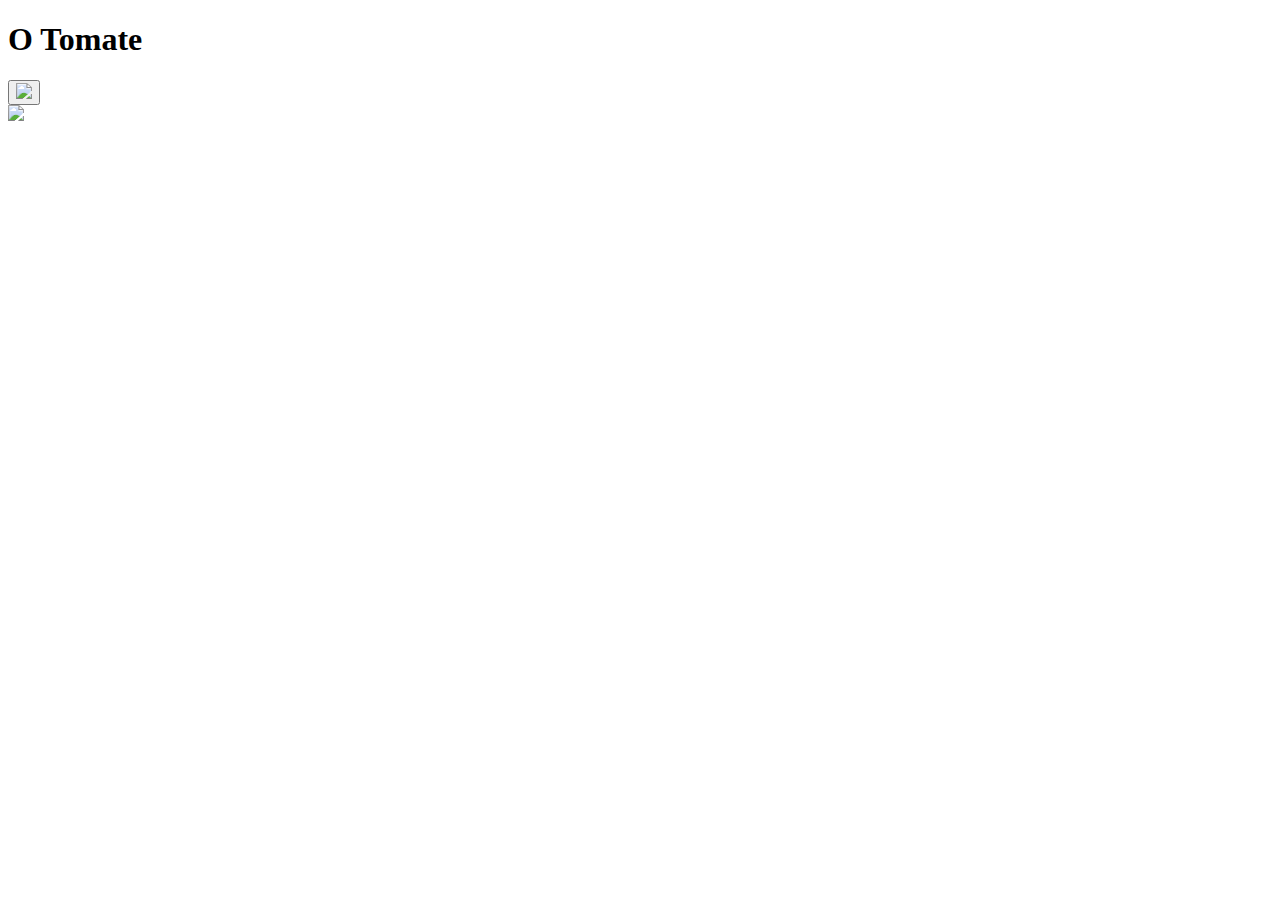
==== index.html @ ac5dba63 "Add files via upload" ====
<!DOCTYPE html>

<html>
<head>
  <meta http-equiv="CONTENT-TYPE" content="text/html; charset=UTF-8">
  <link rel="stylesheet" href="./Inicio/Inicio.css">
  
  <title>Projeto Agrinho</title>
</head>
<body>
  <div class="cabeçalho">

    <h1><strong>O Tomate</strong></h1>

    <div class="back" id="back">
      <div class="front"></div>
    </div>
   
  </div>

  <div class="jogo">
      <div>
        <button class="botão">
          <a href="./texto2/texto2.html">
            <img src="/home/Aluno/Área de Trabalho/Projeto Agrinho (cópia 1)/play.png" class="play"> 
          </a>
        </button>
      
      </div>
      
      <img src="/home/Aluno/Área de Trabalho/Projeto Agrinho (cópia 1)/Veiculos/colheitadeira.gif" class="colheitadeira">

  </div>
  <script src="tomate.js"></script>

</body>
</html>
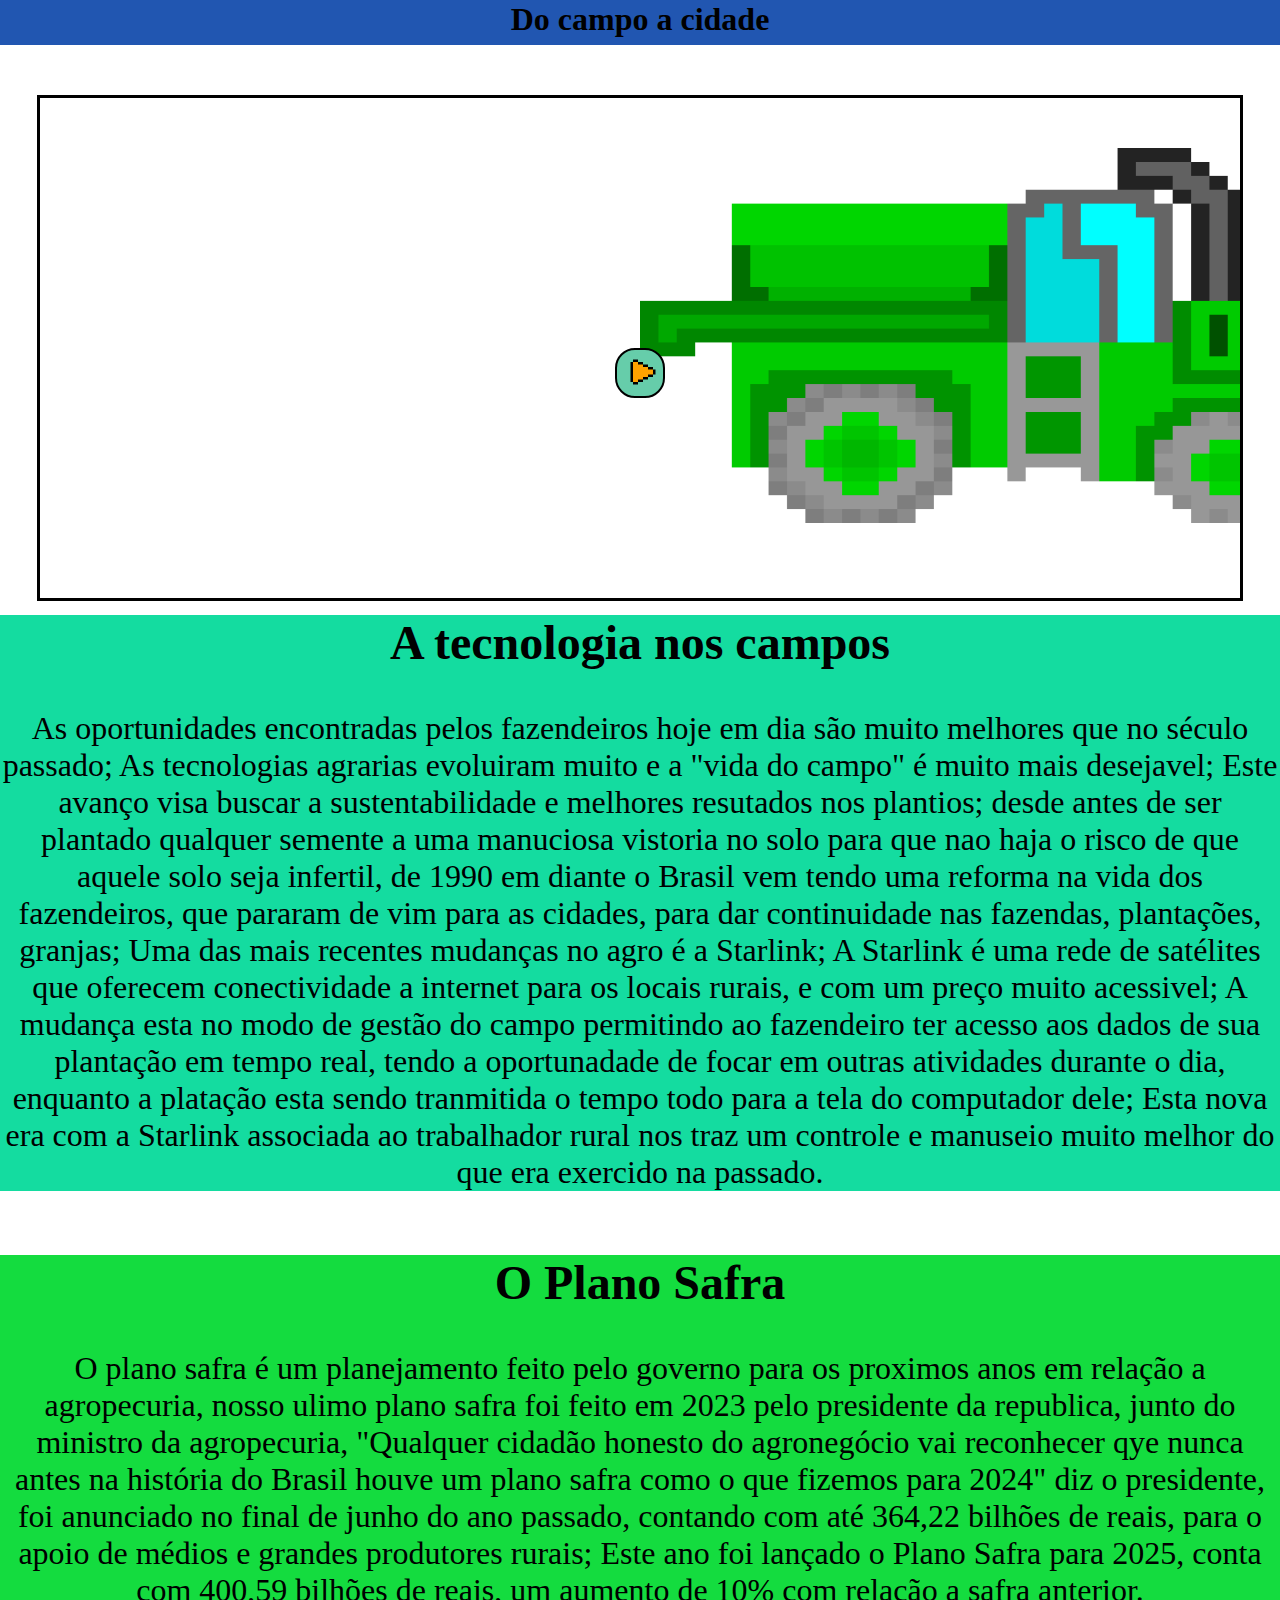
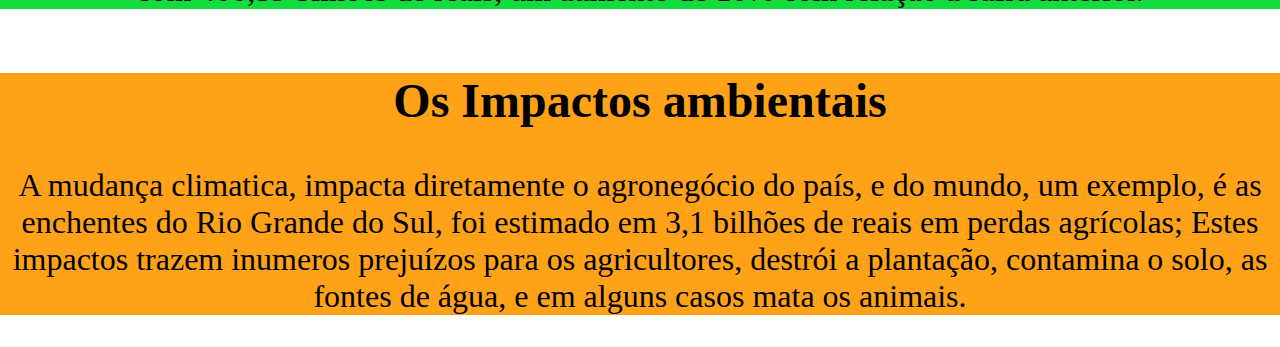
==== commit 06d5903a: "Rename 1.1/index.html to index.html" ====
--- a/index.html
+++ b/index.html
@@ -3,35 +3,49 @@
 <html>
 <head>
   <meta http-equiv="CONTENT-TYPE" content="text/html; charset=UTF-8">
-  <link rel="stylesheet" href="./Inicio/Inicio.css">
+  <link rel="stylesheet" href="/1.1/Inicio.css">
   
   <title>Projeto Agrinho</title>
 </head>
 <body>
-  <div class="cabeçalho">
-
-    <h1><strong>O Tomate</strong></h1>
-
-    <div class="back" id="back">
-      <div class="front"></div>
-    </div>
-   
+  
+  <div class="cabeçalho1">
+    <h1><strong>Do campo a cidade</strong></h1>
   </div>
 
   <div class="jogo">
       <div>
         <button class="botão">
-          <a href="./texto2/texto2.html">
-            <img src="/home/Aluno/Área de Trabalho/Projeto Agrinho (cópia 1)/play.png" class="play"> 
+          <a href="/1.1/texto2.html">
+            <img src="/Cenario/play.png" class="play"> 
           </a>
         </button>
       
       </div>
       
-      <img src="/home/Aluno/Área de Trabalho/Projeto Agrinho (cópia 1)/Veiculos/colheitadeira.gif" class="colheitadeira">
+      <img src="/Veiculos/colheitadeira.gif" class="colheitadeira">
 
   </div>
-  <script src="tomate.js"></script>
+
+  <div>
+    <div class="texto1">
+    <h2>A tecnologia nos campos</h2>
+
+    <p>As oportunidades encontradas pelos fazendeiros hoje em dia são muito melhores que no século passado; As tecnologias agrarias evoluiram muito e a "vida do campo" é muito mais desejavel; Este avanço visa buscar a sustentabilidade e melhores resutados nos plantios; desde antes de ser plantado qualquer semente a uma manuciosa vistoria no solo
+      para que nao haja o risco de que aquele solo seja infertil, de 1990 em diante o Brasil vem tendo uma reforma na vida dos fazendeiros, que pararam de vim para as cidades, para dar continuidade nas fazendas, plantações, granjas; Uma das mais recentes mudanças no agro é a Starlink; A Starlink é uma rede de satélites que oferecem conectividade a internet para os locais rurais, e com um preço  muito acessivel; A mudança esta no modo de gestão do campo permitindo ao fazendeiro ter acesso aos dados de sua plantação em tempo real, tendo a oportunadade de focar em outras atividades durante o dia, enquanto a platação esta sendo tranmitida o tempo todo para a tela do computador dele; Esta nova era com a Starlink associada ao trabalhador rural nos traz um controle e manuseio muito melhor do que era exercido na passado.
+    </p>
+  </div>
+  <div class="texto2">
+    <h2>O Plano Safra</h2>
+
+    <p>O plano safra é um planejamento feito pelo governo para os proximos anos em relação a agropecuria, nosso ulimo plano safra foi feito em 2023 pelo presidente da republica, junto do ministro da agropecuria, "Qualquer cidadão honesto do agronegócio  vai reconhecer qye nunca antes na história do Brasil houve um plano safra como o que fizemos para 2024" diz o presidente, foi anunciado no final de junho do ano passado, contando com até 364,22 bilhões de reais, para o apoio de médios e grandes produtores rurais; Este ano foi lançado o Plano Safra para 2025, conta com 400,59 bilhões de reais, um aumento de 10% com relação a safra anterior. </p>
+  </div>
+  <div class="texto3">
+    <h2>Os Impactos ambientais</h2>
+
+    <p>A mudança climatica, impacta diretamente o agronegócio do país, e do mundo, um exemplo, é as enchentes do Rio Grande do Sul, foi estimado em 3,1 bilhões de reais em perdas agrícolas; Estes impactos trazem inumeros prejuízos para os agricultores, destrói a plantação, contamina o solo, as fontes de água, e em alguns casos mata os animais.</p>
+  </div>
+  </div>
 
 </body>
 </html>
--- a/1.1/Inicio.css
+++ b/1.1/Inicio.css
@@ -0,0 +1,86 @@
+body{
+  margin: 0;
+  padding: 0;
+  align-items: center;
+  text-align: center;
+  display: flex;
+  flex-direction: column;
+}
+
+.cabeçalho1 {
+  width: 1365px; 
+  height: 45px;
+  background-color: #2156b1;
+  position: relative;
+}
+
+h1 {
+  color: rgb(0, 0, 0);
+  bottom: 20px;
+  position: relative;
+}
+.botão {
+  background-color: mediumaquamarine;
+  margin-block-start: 250px;
+  border: 2px solid;
+  border-radius: 20px;
+  width: 50px;
+  height: 50px;
+  position: relative;
+  cursor: pointer;
+  z-index: 1;
+}
+
+.texto1 {
+  margin-top: 5%;
+  background-color: rgb(20, 220, 160);
+  color: black;
+  font-size: 200%;
+}
+.texto2 {
+  margin-top: 5%;
+  background-color: rgb(20, 220, 63);
+  color: black;
+  font-size: 200%;
+}
+.texto3 {
+  margin-top: 5%;
+  background-color: rgb(255, 162, 23);
+  color: black;
+  font-size: 200%;
+}
+.jogo {
+  position: relative;
+  border: 3px solid;
+  width: 1200px;
+  height: 500px;
+  top: 50px;
+  margin-left: 0;
+  overflow: hidden;
+  background-image: url("/Cenarios/FundoUm.png");
+  background-size: 100% 100%;
+}
+.play {
+  width: 40px;
+  height: 40px;
+}
+.colheitadeira {
+  position: absolute;
+  top: 10%;
+  width: 75%;
+  height: 75%;
+  
+
+  animation: colheitadeira 10s infinite ease-in-out;
+}
+
+@keyframes colheitadeira {
+  from {
+    left: -75%;
+  }
+
+  to {
+    left: 100%;
+  }
+}
+
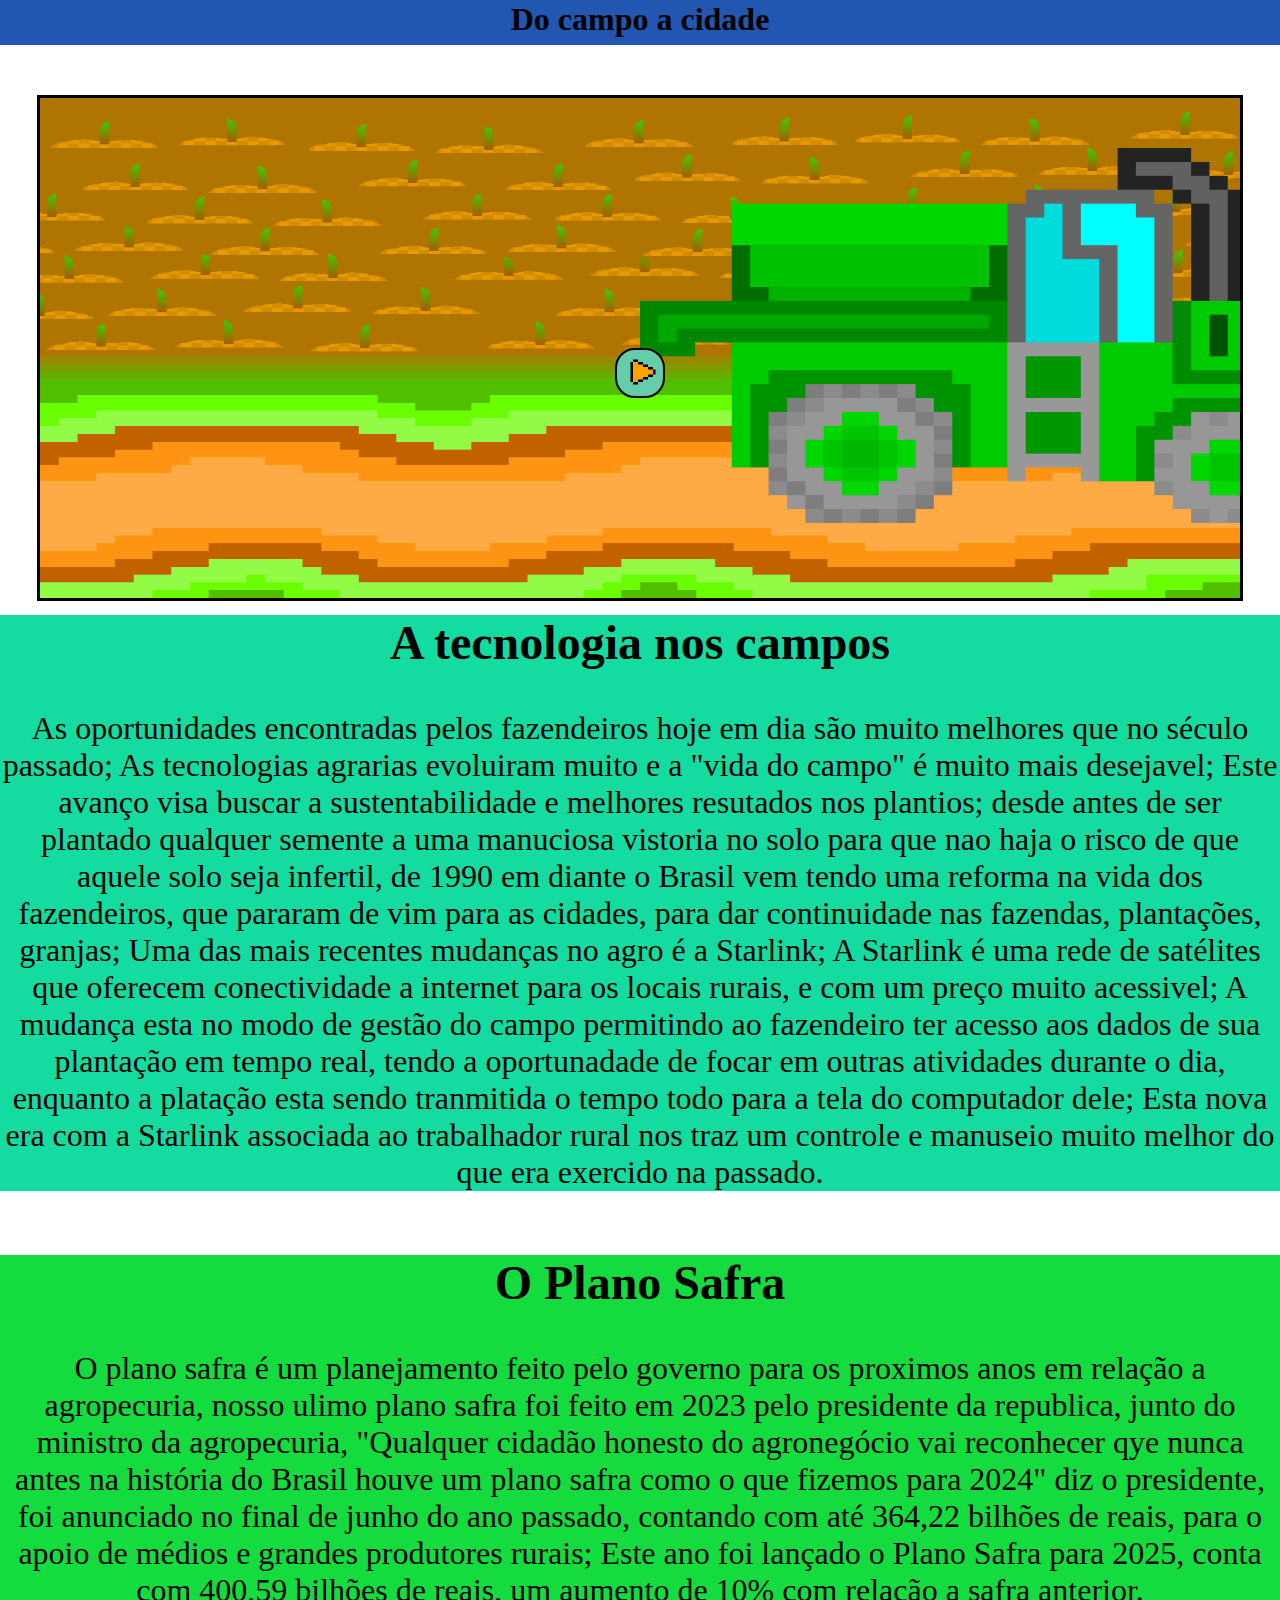
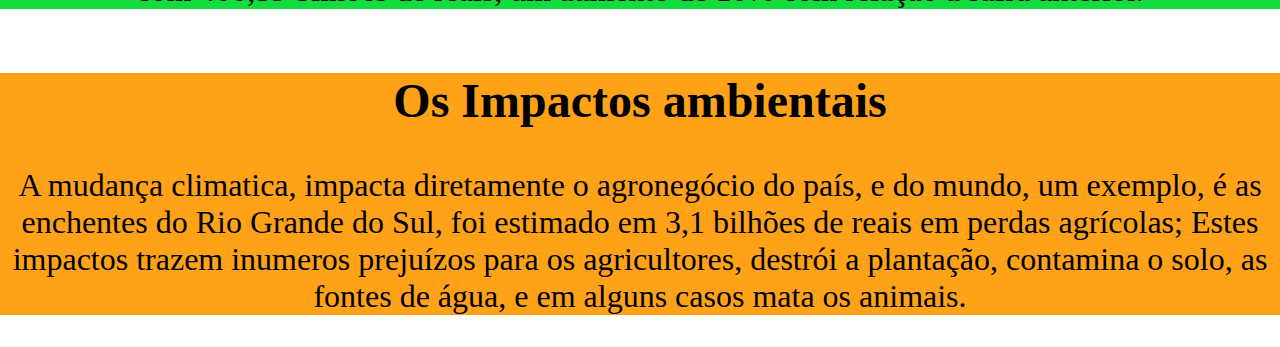
==== commit cf582c3f: "Update index.html" ====
--- a/index.html
+++ b/index.html
@@ -3,7 +3,7 @@
 <html>
 <head>
   <meta http-equiv="CONTENT-TYPE" content="text/html; charset=UTF-8">
-  <link rel="stylesheet" href="/1.1/Inicio.css">
+  <link rel="stylesheet" href="/Inicio.css">
   
   <title>Projeto Agrinho</title>
 </head>
@@ -16,14 +16,14 @@
   <div class="jogo">
       <div>
         <button class="botão">
-          <a href="/1.1/texto2.html">
-            <img src="/Cenario/play.png" class="play"> 
+          <a href="Ohtml/texto2.html">
+            <img src="Cenario/play.png" class="play"> 
           </a>
         </button>
       
       </div>
       
-      <img src="/Veiculos/colheitadeira.gif" class="colheitadeira">
+      <img src="Veiculos/colheitadeira.gif" class="colheitadeira">
 
   </div>
 
--- a/Inicio.css
+++ b/Inicio.css
@@ -0,0 +1,86 @@
+body{
+  margin: 0;
+  padding: 0;
+  align-items: center;
+  text-align: center;
+  display: flex;
+  flex-direction: column;
+}
+
+.cabeçalho1 {
+  width: 1365px; 
+  height: 45px;
+  background-color: #2156b1;
+  position: relative;
+}
+
+h1 {
+  color: rgb(0, 0, 0);
+  bottom: 20px;
+  position: relative;
+}
+.botão {
+  background-color: mediumaquamarine;
+  margin-block-start: 250px;
+  border: 2px solid;
+  border-radius: 20px;
+  width: 50px;
+  height: 50px;
+  position: relative;
+  cursor: pointer;
+  z-index: 1;
+}
+
+.texto1 {
+  margin-top: 5%;
+  background-color: rgb(20, 220, 160);
+  color: black;
+  font-size: 200%;
+}
+.texto2 {
+  margin-top: 5%;
+  background-color: rgb(20, 220, 63);
+  color: black;
+  font-size: 200%;
+}
+.texto3 {
+  margin-top: 5%;
+  background-color: rgb(255, 162, 23);
+  color: black;
+  font-size: 200%;
+}
+.jogo {
+  position: relative;
+  border: 3px solid;
+  width: 1200px;
+  height: 500px;
+  top: 50px;
+  margin-left: 0;
+  overflow: hidden;
+  background-image: url("../Cenario/FundoUm.png");
+  background-size: 100% 100%;
+}
+.play {
+  width: 40px;
+  height: 40px;
+}
+.colheitadeira {
+  position: absolute;
+  top: 10%;
+  width: 75%;
+  height: 75%;
+  
+
+  animation: colheitadeira 10s infinite ease-in-out;
+}
+
+@keyframes colheitadeira {
+  from {
+    left: -75%;
+  }
+
+  to {
+    left: 100%;
+  }
+}
+
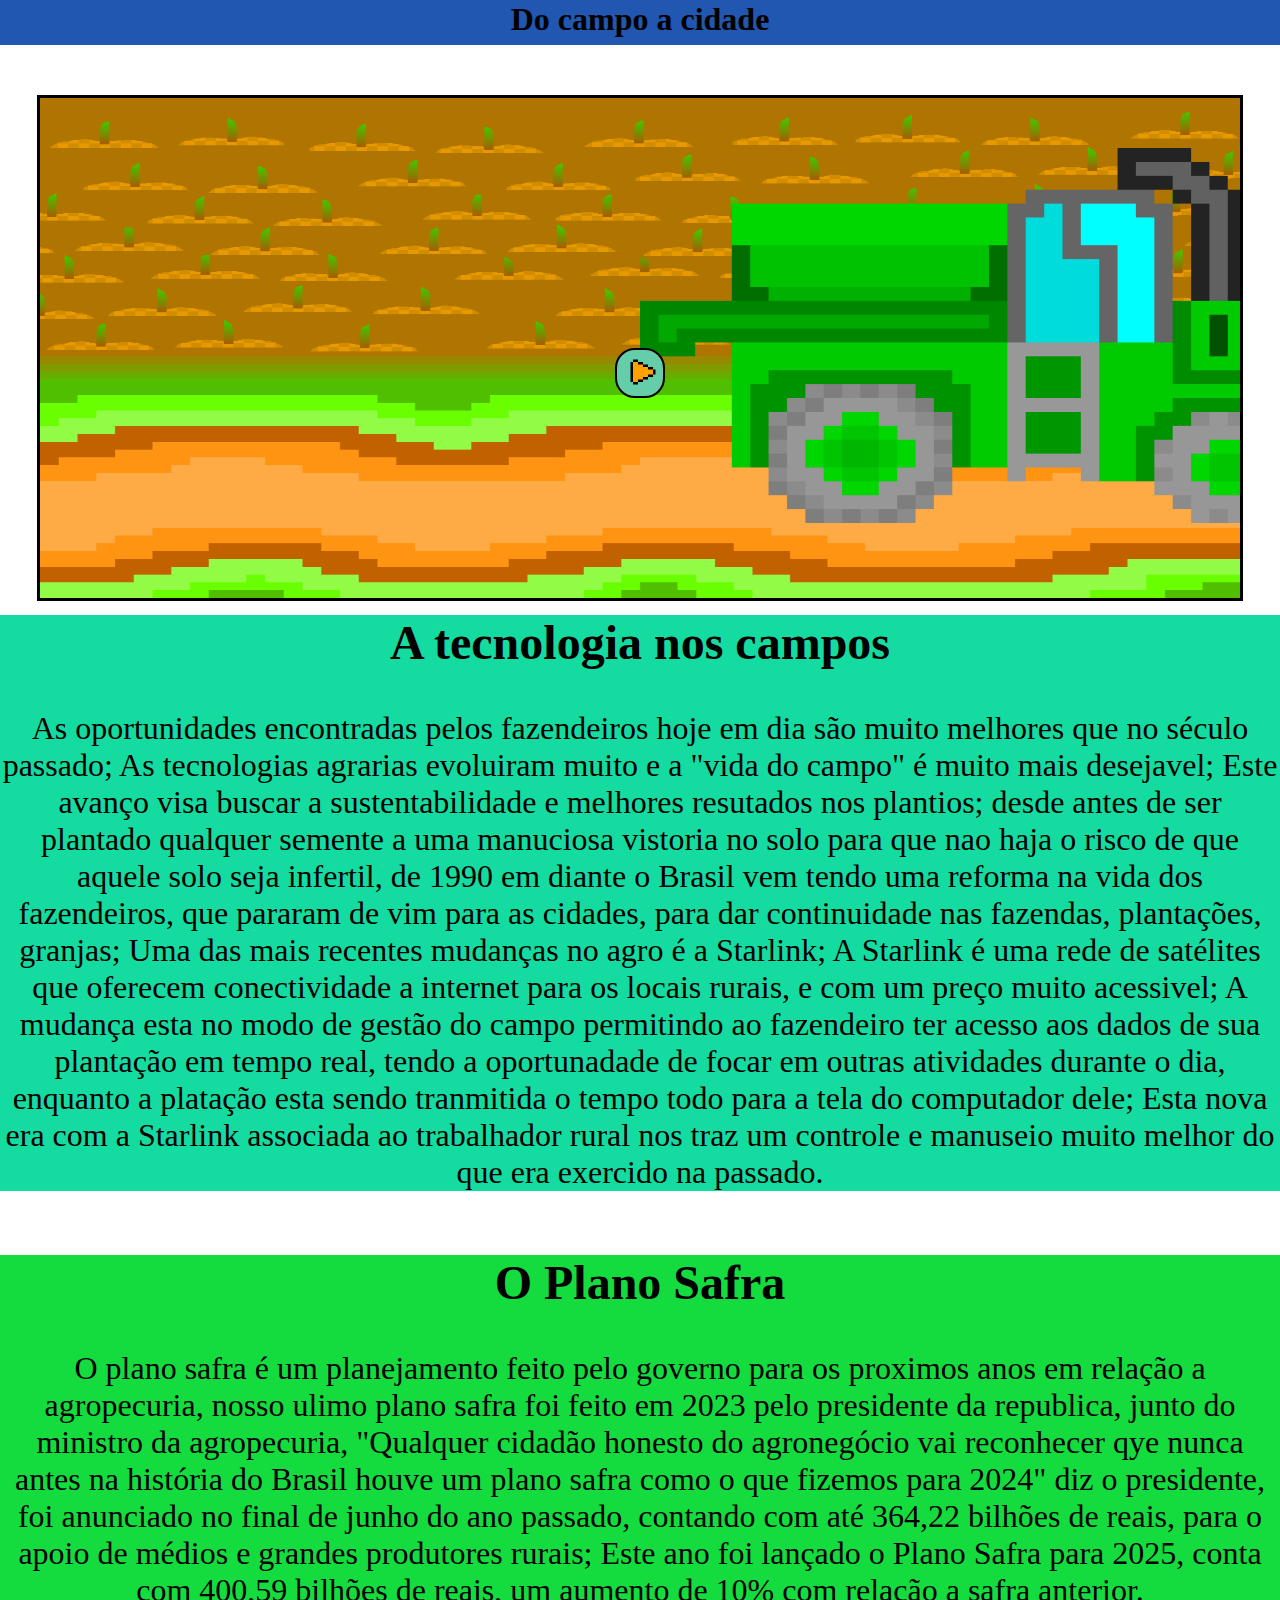
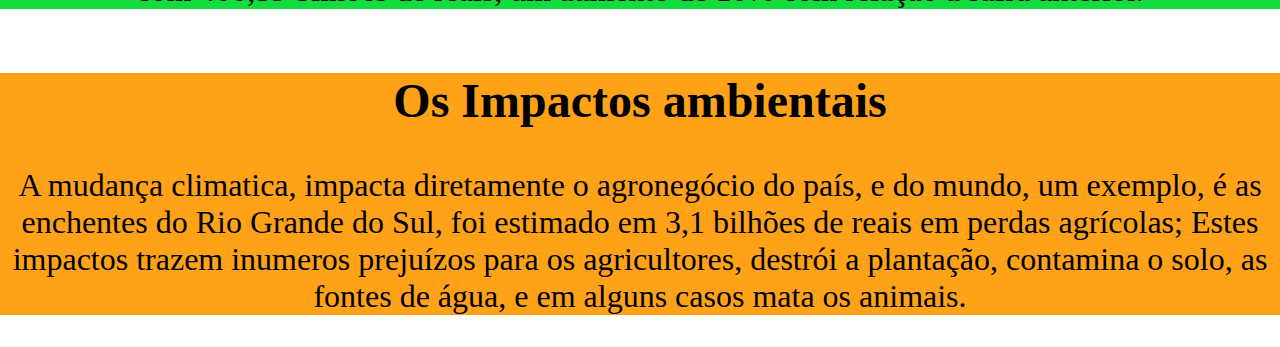
==== commit 89f54407: "Update index.html" ====
--- a/index.html
+++ b/index.html
@@ -3,7 +3,7 @@
 <html>
 <head>
   <meta http-equiv="CONTENT-TYPE" content="text/html; charset=UTF-8">
-  <link rel="stylesheet" href="/Inicio.css">
+  <link rel="stylesheet" href="Inicio.css">
   
   <title>Projeto Agrinho</title>
 </head>
